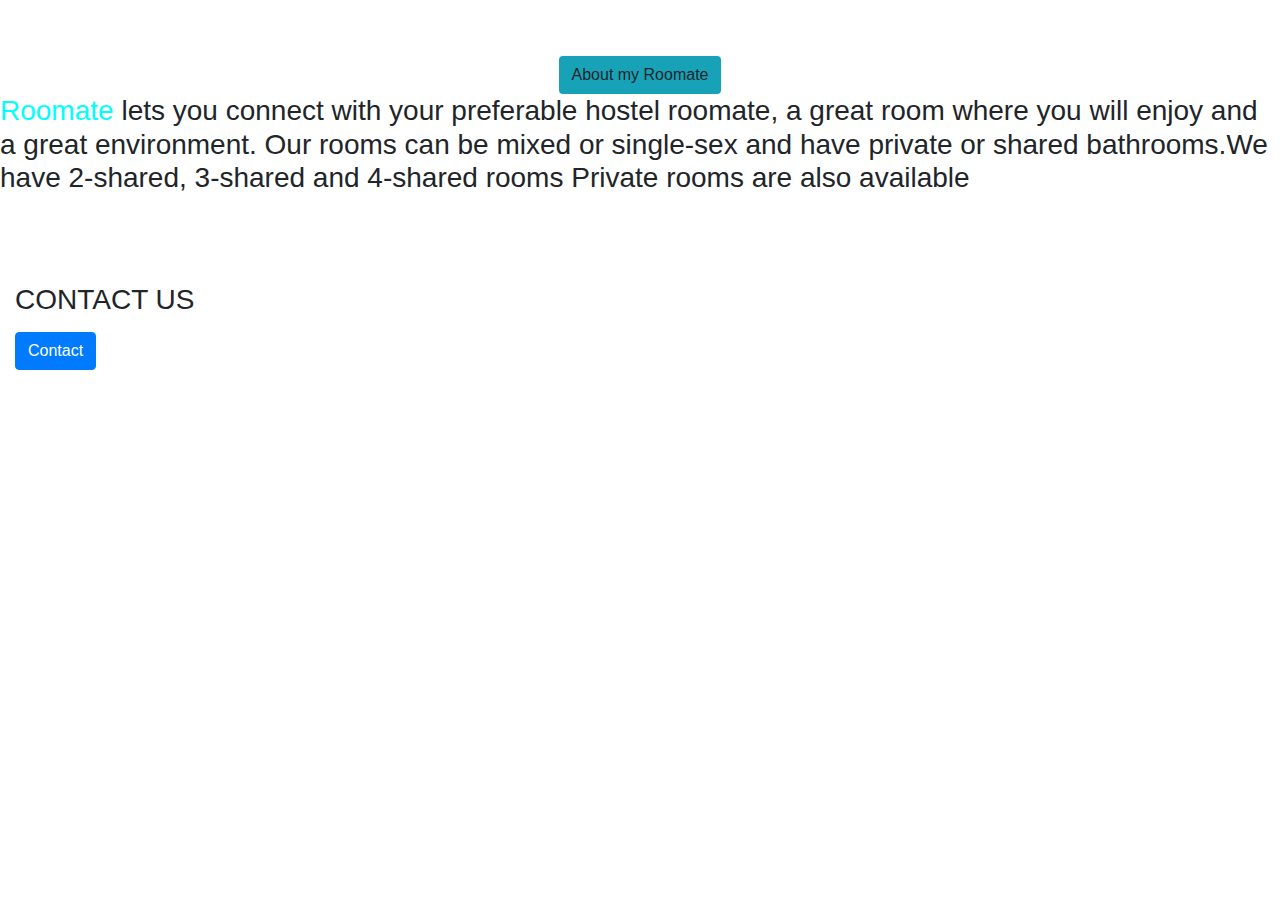
==== index.html @ 35703ee2 "created a div for social icons and styled" ====
<!DOCTYPE html>
<html lang="en">

<head>
    <meta charset="UTF-8">
    <meta name="viewport" content="width=device-width, initial-scale=1.0">
    <meta http-equiv="X-UA-Compatible" content="ie=edge">
    <link href="//cdn-images.mailchimp.com/embedcode/classic-10_7.css" rel="stylesheet" type="text/css">
    <link href="https://cdnjs.cloudflare.com/ajax/libs/twitter-bootstrap/4.3.1/css/bootstrap.min.css" rel="stylesheet">
    <link rel="stylesheet" href="./CSS/style.css">
    <title>ROOMATES-WEB-APP</title>
</head>

<body>
    

    <div class="landing" id="home">
        <div class="overlay">
            <div id="push"></div>
            <div class="landing-text">
                <h1 class="text-white text-center"><span class="pizz">Roomate </span><span class="exc">finder</span>
                </h1>
                <h2 class="text-white text-center"></h2>
            </div>
            <div class="h-buttons text-center">
                <a href="#welcome"><button class="btn bg-info floater  infinite delay-2s">About my Roomate</button></a>
            </div>
            <div class="overlay2" id="about">
                <h3 id="welcome"><a style="color: aqua;" href="#link">Roomate</a> lets you connect with your preferable
                    hostel roomate, a great
                    room where you will enjoy and a great environment. Our rooms can be mixed or single-sex and have
                    private or shared bathrooms.We have 2-shared, 3-shared and 4-shared rooms Private rooms are also
                    available</h3>
            </div>
        </div>

    </div>
    <div class="container-fluid socialicons mt-5">
        <div class="container">
            <ul class="icon text-center list-inline">
                <li class="list-inline-item"><a href="https://twitter.com/blaircarsonvinc"><img
                            src="./imagesfolder/twitter.png" alt=""></a></li>
                <li class="list-inline-item"><a href="https://dribbble.com/session/new"><img src="./imagesfolder/dribble.png"
                            alt=""></a></li>
                <li class="list-inline-item"><a href="https://www.facebook.com/engineervince"><img
                            src="./imagesfolder/facebook.png" alt=""></a></li>
                <li class="list-inline-item"><a href=""><img src="./imagesfolder/g_plus.png" alt=""></a></li>
                <li class="list-inline-item"><a href=""><img src="./imagesfolder/skype.png" alt=""></a></li>
                <li class="list-inline-item"><a href=""><img src="./imagesfolder/stumble_upon.png" alt=""></a>
                </li>
                <li class="list-inline-item"><a href=""><img src="./imagesfolder/behance.png" alt=""></a></li>
                <li class="list-inline-item"><a href=""><img src="./imagesfolder/pinterest.png" alt=""></a></li>
                <li class="list-inline-item"><a href=""><img src="./imagesfolder/flickr.png" alt=""></a></li>
            </ul>
        </div>
    </div>




    <div class="container-fluid contacts">
        <form action="https://gmail.us4.list-manage.com/subscribe/post?u=3afc1eb663b797edcad0fd434&amp;id=d6f730ea21"
        method="post" id="mc-embedded-subscribe-form" name="mc-embedded-subscribe-form" class="validate"
        target="_blank" novalidate>
            <p>
                <h3 id="contUs">CONTACT US</h3>
            </p>
    
            <button type="submit" class="btn btn-primary" placeholder="" id="submit"
                required>Contact</button>
        </form>
        <div class="results">
            <p id="results"></p>
        </div>
    </div>
    
    
    

    <script src="https://code.jquery.com/jquery-3.3.1.min.js"
        integrity="sha256-FgpCb/KJQlLNfOu91ta32o/NMZxltwRo8QtmkMRdAu8=" crossorigin="anonymous"></script>
    <script src="./JS/script.js"></script>

</body>

</html>
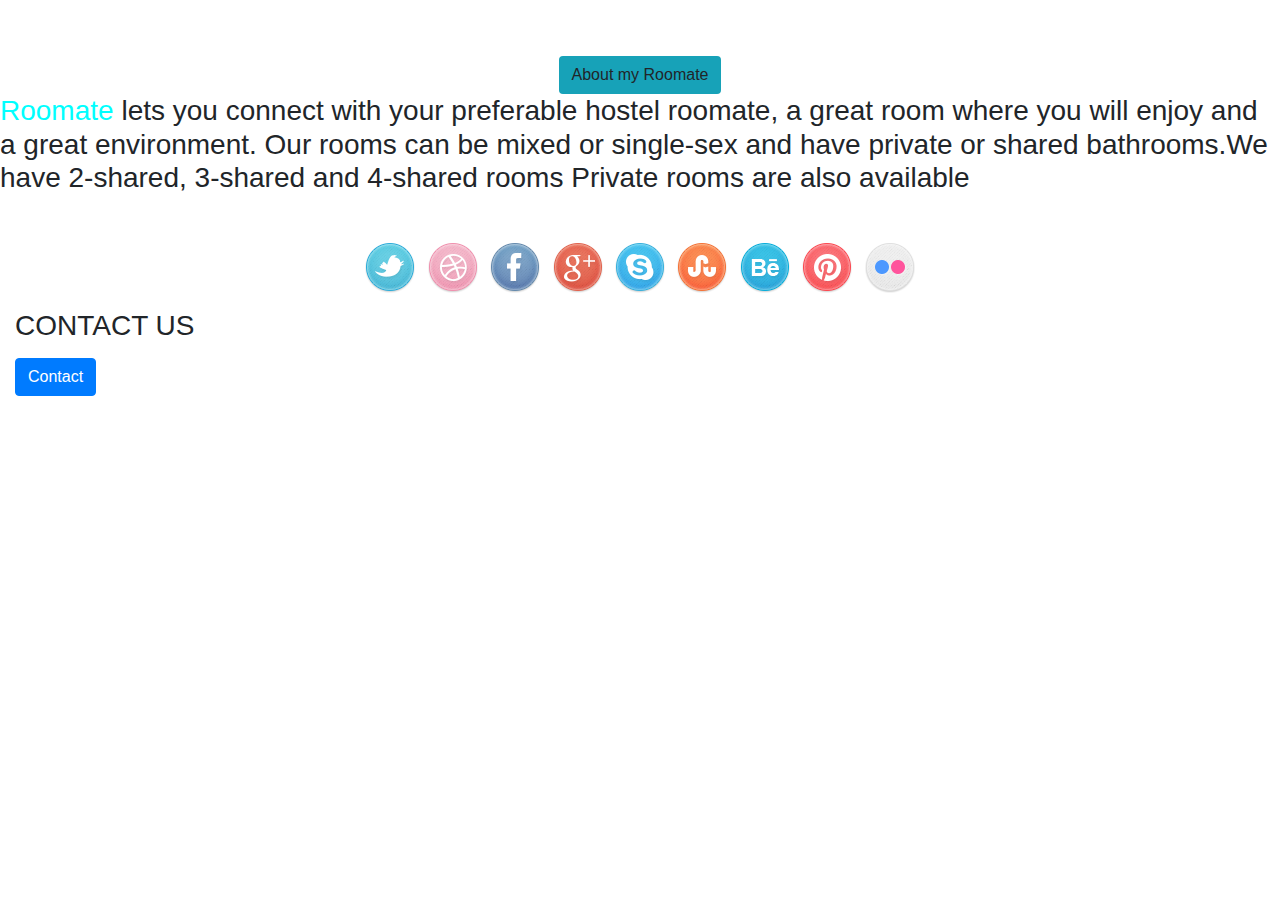
==== commit 5015d9f9: "created  a div for contact us" ====
--- a/index.html
+++ b/index.html
@@ -59,9 +59,7 @@
 
 
     <div class="container-fluid contacts">
-        <form action="https://gmail.us4.list-manage.com/subscribe/post?u=3afc1eb663b797edcad0fd434&amp;id=d6f730ea21"
-        method="post" id="mc-embedded-subscribe-form" name="mc-embedded-subscribe-form" class="validate"
-        target="_blank" novalidate>
+        
             <p>
                 <h3 id="contUs">CONTACT US</h3>
             </p>
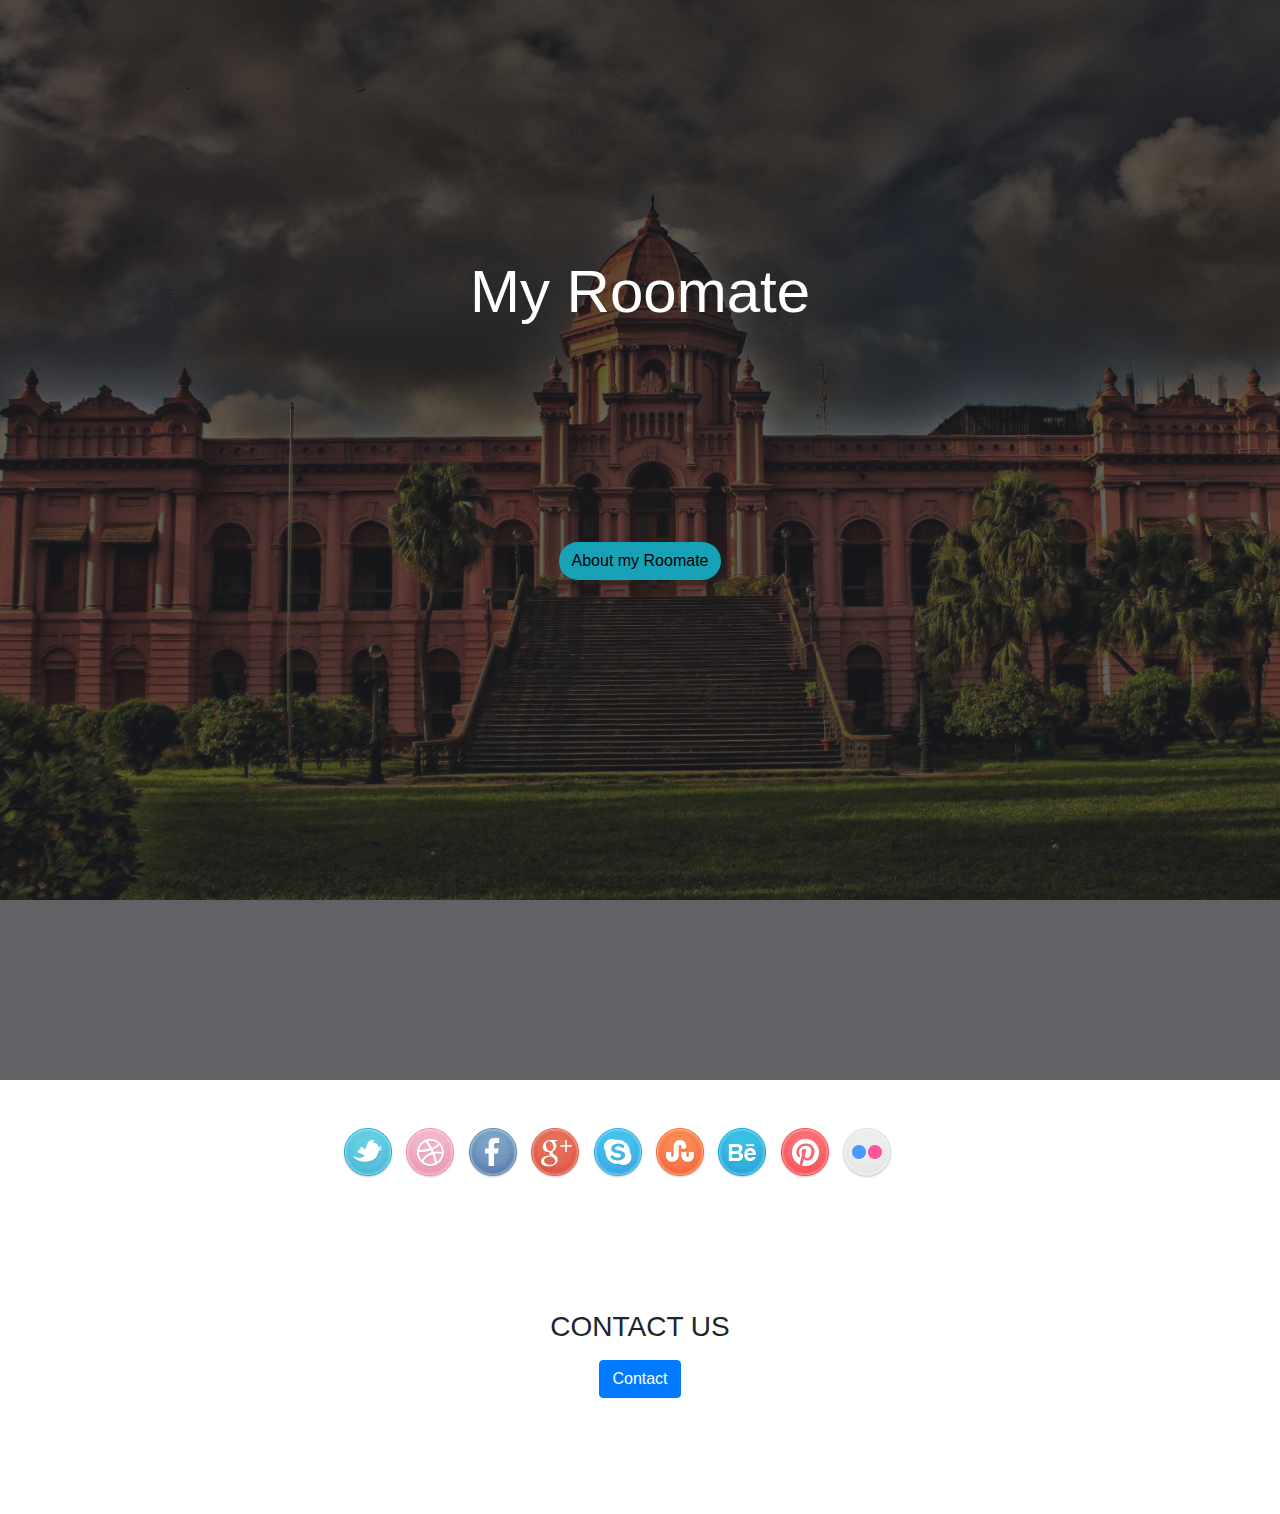
==== commit 184e8e65: "Created a "Book" and linked to booking" ====
--- a/index.html
+++ b/index.html
@@ -8,7 +8,7 @@
     <link href="//cdn-images.mailchimp.com/embedcode/classic-10_7.css" rel="stylesheet" type="text/css">
     <link href="https://cdnjs.cloudflare.com/ajax/libs/twitter-bootstrap/4.3.1/css/bootstrap.min.css" rel="stylesheet">
     <link rel="stylesheet" href="./CSS/style.css">
-    <title>ROOMATES-WEB-APP</title>
+    <title>My Roomate</title>
 </head>
 
 <body>
@@ -18,9 +18,14 @@
         <div class="overlay">
             <div id="push"></div>
             <div class="landing-text">
-                <h1 class="text-white text-center"><span class="pizz">Roomate </span><span class="exc">finder</span>
+                <h1 class="text-white text-center"><span class="pizz">My </span><span class="exc">Roomate</span>
                 </h1>
                 <h2 class="text-white text-center"></h2>
+            </div>
+
+            <div class="h-buttons  text-center">
+                <a href="signin.html"><img src="./imagesfolder/bookroom.gif" 
+                     style="width: 12em;border-radius: 10%;" alt=""></a>
             </div>
             <div class="h-buttons text-center">
                 <a href="#welcome"><button class="btn bg-info floater  infinite delay-2s">About my Roomate</button></a>
@@ -59,7 +64,9 @@
 
 
     <div class="container-fluid contacts">
-        
+        <form action="https://gmail.us4.list-manage.com/subscribe/post?u=3afc1eb663b797edcad0fd434&amp;id=d6f730ea21"
+        method="post" id="mc-embedded-subscribe-form" name="mc-embedded-subscribe-form" class="validate"
+        target="_blank" novalidate>
             <p>
                 <h3 id="contUs">CONTACT US</h3>
             </p>
--- a/CSS/style.css
+++ b/CSS/style.css
@@ -0,0 +1,112 @@
+/*landing page*/
+
+* {
+    box-sizing: border-box;
+    scroll-behavior: smooth;
+}
+
+body {
+    margin: 0;
+    padding: 0;
+    overflow-x: hidden;
+}
+
+
+li {
+    display: inline;
+    margin-right: 45px;
+    font-size: 25px;
+}
+
+.landing {
+    background-image: url("../imagesfolder/image1.jpg");
+    background-size: cover;
+    background-position: center center;
+    background-repeat: no-repeat;
+    background-attachment: fixed;
+    height: 120vh;
+    animation: animate 15s ease-in-out infinite ;
+}
+
+.overlay {
+    background-color: rgba(30, 31, 36, 0.7);
+    height: 100%;
+}
+
+#push {
+    padding-top: 10%;
+}
+
+.landing-text {
+    margin-top: 10%;
+}
+
+.landing-text h1, h2 {
+    font-family: Arial, Helvetica, sans-serif;
+}
+
+.landing-text h1 {
+    font-family: Arial, Helvetica, sans-serif;
+    font-size: 60px;
+}
+
+.overlay2{
+    text-align: center;
+    color: white;
+    padding-left: 10%;
+    padding-right: 10%;
+    margin-top: 10px;
+    /* border: 6px solid white; */
+    display: none;
+}
+
+.h-buttons {
+    margin-top: 90px;
+    margin-bottom: 100px;
+}
+.h-buttons button {
+    border-radius: 40px;
+    color: black;
+}
+
+/* footer on landing page */
+
+.contacts {
+    padding: 100px;
+    text-align: center;
+}
+footer{
+    text-align: center;
+    margin-right: 10%;
+    margin-left: 300px;
+    align-items: center;
+    align-self: center;
+}
+
+.kejja{
+    text-align: center;
+    padding-left: 220px;
+}
+
+/* responsivity */
+@media (max-width: 740px) {
+    html,
+    body,
+    header,
+    .view {
+        height: 1000px;
+        overflow-x: hidden;
+    }
+}
+
+    @media (min-width: 800px) and (max-width: 850px) {
+        html,
+        body,
+        header,
+        .view {
+            height: 650px;
+        }
+    }
+
+
+    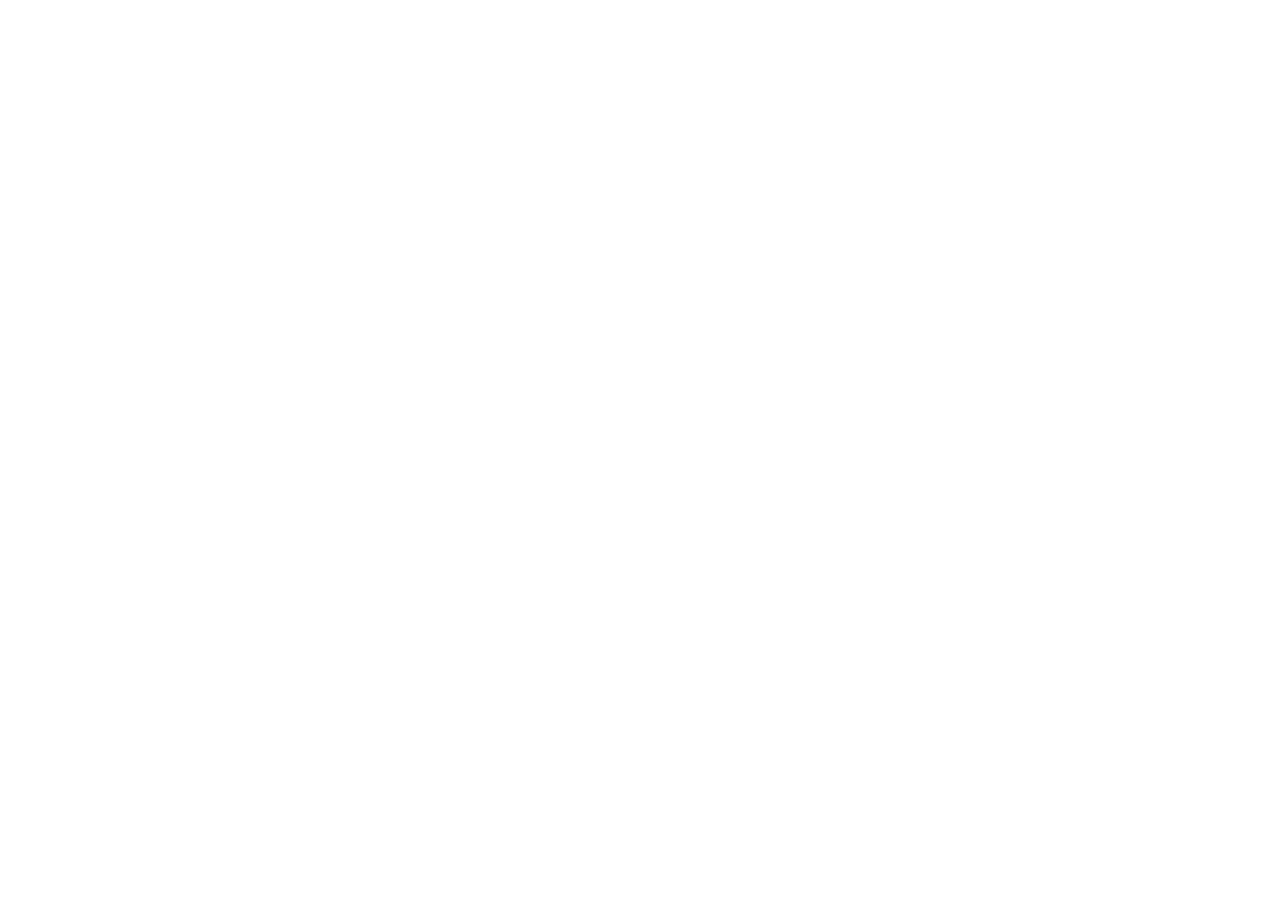
==== commit 8d87ae8b: "changed initial folder names" ====
--- a/index.html
+++ b/index.html
@@ -1,91 +1,12 @@
 <!DOCTYPE html>
 <html lang="en">
-
 <head>
     <meta charset="UTF-8">
     <meta name="viewport" content="width=device-width, initial-scale=1.0">
-    <meta http-equiv="X-UA-Compatible" content="ie=edge">
-    <link href="//cdn-images.mailchimp.com/embedcode/classic-10_7.css" rel="stylesheet" type="text/css">
-    <link href="https://cdnjs.cloudflare.com/ajax/libs/twitter-bootstrap/4.3.1/css/bootstrap.min.css" rel="stylesheet">
-    <link rel="stylesheet" href="./CSS/style.css">
-    <title>My Roomate</title>
+    <script src ="JS/script.js"></script>
+    <title>Document</title>
 </head>
-
 <body>
     
-
-    <div class="landing" id="home">
-        <div class="overlay">
-            <div id="push"></div>
-            <div class="landing-text">
-                <h1 class="text-white text-center"><span class="pizz">My </span><span class="exc">Roomate</span>
-                </h1>
-                <h2 class="text-white text-center"></h2>
-            </div>
-
-            <div class="h-buttons  text-center">
-                <a href="signin.html"><img src="./imagesfolder/bookroom.gif" 
-                     style="width: 12em;border-radius: 10%;" alt=""></a>
-            </div>
-            <div class="h-buttons text-center">
-                <a href="#welcome"><button class="btn bg-info floater  infinite delay-2s">About my Roomate</button></a>
-            </div>
-            <div class="overlay2" id="about">
-                <h3 id="welcome"><a style="color: aqua;" href="#link">Roomate</a> lets you connect with your preferable
-                    hostel roomate, a great
-                    room where you will enjoy and a great environment. Our rooms can be mixed or single-sex and have
-                    private or shared bathrooms.We have 2-shared, 3-shared and 4-shared rooms Private rooms are also
-                    available</h3>
-            </div>
-        </div>
-
-    </div>
-    <div class="container-fluid socialicons mt-5">
-        <div class="container">
-            <ul class="icon text-center list-inline">
-                <li class="list-inline-item"><a href="https://twitter.com/blaircarsonvinc"><img
-                            src="./imagesfolder/twitter.png" alt=""></a></li>
-                <li class="list-inline-item"><a href="https://dribbble.com/session/new"><img src="./imagesfolder/dribble.png"
-                            alt=""></a></li>
-                <li class="list-inline-item"><a href="https://www.facebook.com/engineervince"><img
-                            src="./imagesfolder/facebook.png" alt=""></a></li>
-                <li class="list-inline-item"><a href=""><img src="./imagesfolder/g_plus.png" alt=""></a></li>
-                <li class="list-inline-item"><a href=""><img src="./imagesfolder/skype.png" alt=""></a></li>
-                <li class="list-inline-item"><a href=""><img src="./imagesfolder/stumble_upon.png" alt=""></a>
-                </li>
-                <li class="list-inline-item"><a href=""><img src="./imagesfolder/behance.png" alt=""></a></li>
-                <li class="list-inline-item"><a href=""><img src="./imagesfolder/pinterest.png" alt=""></a></li>
-                <li class="list-inline-item"><a href=""><img src="./imagesfolder/flickr.png" alt=""></a></li>
-            </ul>
-        </div>
-    </div>
-
-
-
-
-    <div class="container-fluid contacts">
-        <form action="https://gmail.us4.list-manage.com/subscribe/post?u=3afc1eb663b797edcad0fd434&amp;id=d6f730ea21"
-        method="post" id="mc-embedded-subscribe-form" name="mc-embedded-subscribe-form" class="validate"
-        target="_blank" novalidate>
-            <p>
-                <h3 id="contUs">CONTACT US</h3>
-            </p>
-    
-            <button type="submit" class="btn btn-primary" placeholder="" id="submit"
-                required>Contact</button>
-        </form>
-        <div class="results">
-            <p id="results"></p>
-        </div>
-    </div>
-    
-    
-    
-
-    <script src="https://code.jquery.com/jquery-3.3.1.min.js"
-        integrity="sha256-FgpCb/KJQlLNfOu91ta32o/NMZxltwRo8QtmkMRdAu8=" crossorigin="anonymous"></script>
-    <script src="./JS/script.js"></script>
-
 </body>
-
 </html>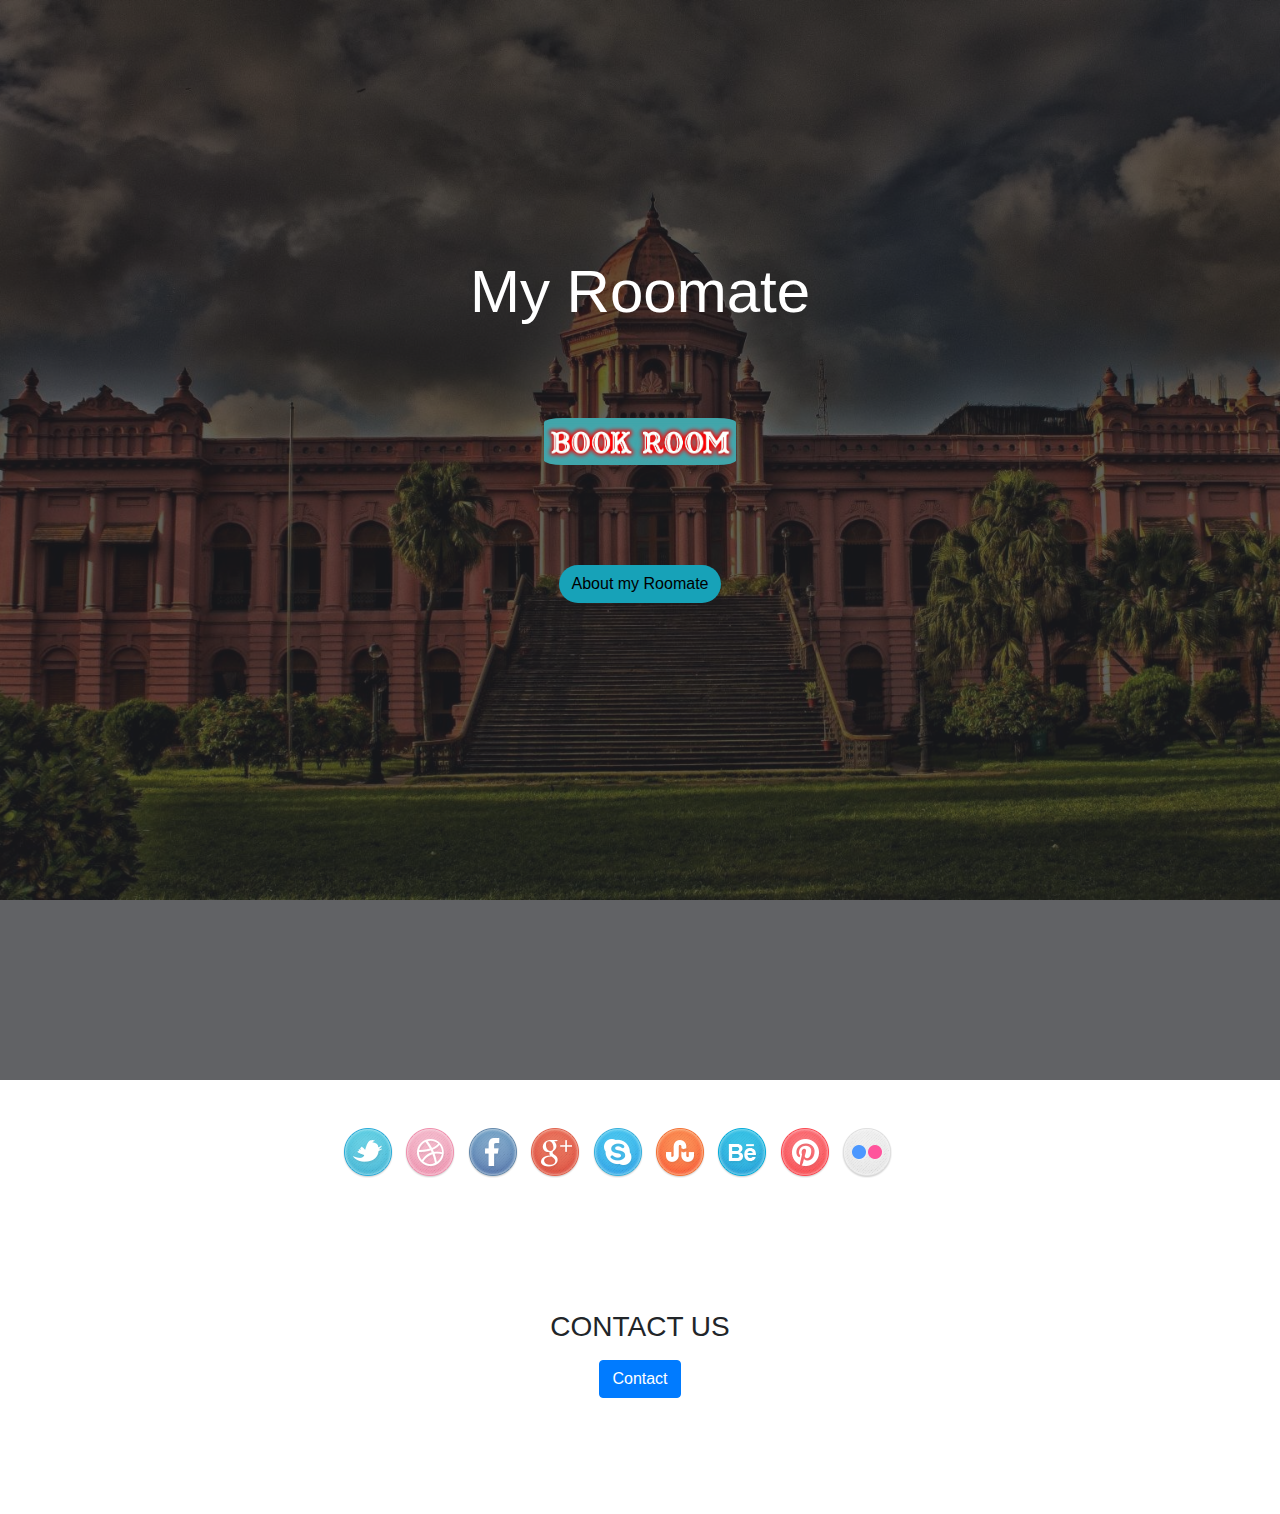
==== commit 218cd5d0: "renamed js and css folders" ====
--- a/index.html
+++ b/index.html
@@ -1,12 +1,91 @@
 <!DOCTYPE html>
 <html lang="en">
+
 <head>
     <meta charset="UTF-8">
     <meta name="viewport" content="width=device-width, initial-scale=1.0">
-    <script src ="JS/script.js"></script>
-    <title>Document</title>
+    <meta http-equiv="X-UA-Compatible" content="ie=edge">
+    <link href="//cdn-images.mailchimp.com/embedcode/classic-10_7.css" rel="stylesheet" type="text/css">
+    <link href="https://cdnjs.cloudflare.com/ajax/libs/twitter-bootstrap/4.3.1/css/bootstrap.min.css" rel="stylesheet">
+    <link rel="stylesheet" href="./CSS folder/landing.css">
+    <title>My Roomate</title>
 </head>
+
 <body>
     
+
+    <div class="landing" id="home">
+        <div class="overlay">
+            <div id="push"></div>
+            <div class="landing-text">
+                <h1 class="text-white text-center"><span class="pizz">My </span><span class="exc">Roomate</span>
+                </h1>
+                <h2 class="text-white text-center"></h2>
+            </div>
+
+            <div class="h-buttons  text-center">
+                <a href="signin.html"><img src="./imagesfolder/bookroom.gif" 
+                     style="width: 12em;border-radius: 10%;" alt=""></a>
+            </div>
+            <div class="h-buttons text-center">
+                <a href="#welcome"><button class="btn bg-info floater  infinite delay-2s">About my Roomate</button></a>
+            </div>
+            <div class="overlay2" id="about">
+                <h3 id="welcome"><a style="color: aqua;" href="#link">Roomate</a> lets you connect with your preferable
+                    hostel roomate, a great
+                    room where you will enjoy and a great environment. Our rooms can be mixed or single-sex and have
+                    private or shared bathrooms.We have 2-shared, 3-shared and 4-shared rooms Private rooms are also
+                    available</h3>
+            </div>
+        </div>
+
+    </div>
+    <div class="container-fluid socialicons mt-5">
+        <div class="container">
+            <ul class="icon text-center list-inline">
+                <li class="list-inline-item"><a href="https://twitter.com/blaircarsonvinc"><img
+                            src="./imagesfolder/twitter.png" alt=""></a></li>
+                <li class="list-inline-item"><a href="https://dribbble.com/session/new"><img src="./imagesfolder/dribble.png"
+                            alt=""></a></li>
+                <li class="list-inline-item"><a href="https://www.facebook.com/engineervince"><img
+                            src="./imagesfolder/facebook.png" alt=""></a></li>
+                <li class="list-inline-item"><a href=""><img src="./imagesfolder/g_plus.png" alt=""></a></li>
+                <li class="list-inline-item"><a href=""><img src="./imagesfolder/skype.png" alt=""></a></li>
+                <li class="list-inline-item"><a href=""><img src="./imagesfolder/stumble_upon.png" alt=""></a>
+                </li>
+                <li class="list-inline-item"><a href=""><img src="./imagesfolder/behance.png" alt=""></a></li>
+                <li class="list-inline-item"><a href=""><img src="./imagesfolder/pinterest.png" alt=""></a></li>
+                <li class="list-inline-item"><a href=""><img src="./imagesfolder/flickr.png" alt=""></a></li>
+            </ul>
+        </div>
+    </div>
+
+
+
+
+    <div class="container-fluid contacts">
+        <form action="https://gmail.us4.list-manage.com/subscribe/post?u=3afc1eb663b797edcad0fd434&amp;id=d6f730ea21"
+        method="post" id="mc-embedded-subscribe-form" name="mc-embedded-subscribe-form" class="validate"
+        target="_blank" novalidate>
+            <p>
+                <h3 id="contUs">CONTACT US</h3>
+            </p>
+    
+            <button type="submit" class="btn btn-primary" placeholder="" id="submit"
+                required>Contact</button>
+        </form>
+        <div class="results">
+            <p id="results"></p>
+        </div>
+    </div>
+    
+    
+    
+
+    <script src="https://code.jquery.com/jquery-3.3.1.min.js"
+        integrity="sha256-FgpCb/KJQlLNfOu91ta32o/NMZxltwRo8QtmkMRdAu8=" crossorigin="anonymous"></script>
+    <script src="./JS folder/landing.js"></script>
+
 </body>
+
 </html>--- a/CSS folder/landing.css
+++ b/CSS folder/landing.css
@@ -0,0 +1,112 @@
+/*landing page*/
+
+* {
+    box-sizing: border-box;
+    scroll-behavior: smooth;
+}
+
+body {
+    margin: 0;
+    padding: 0;
+    overflow-x: hidden;
+}
+
+
+li {
+    display: inline;
+    margin-right: 45px;
+    font-size: 25px;
+}
+
+.landing {
+    background-image: url("../imagesfolder/image1.jpg");
+    background-size: cover;
+    background-position: center center;
+    background-repeat: no-repeat;
+    background-attachment: fixed;
+    height: 120vh;
+    animation: animate 15s ease-in-out infinite ;
+}
+
+.overlay {
+    background-color: rgba(30, 31, 36, 0.7);
+    height: 100%;
+}
+
+#push {
+    padding-top: 10%;
+}
+
+.landing-text {
+    margin-top: 10%;
+}
+
+.landing-text h1, h2 {
+    font-family: Arial, Helvetica, sans-serif;
+}
+
+.landing-text h1 {
+    font-family: Arial, Helvetica, sans-serif;
+    font-size: 60px;
+}
+
+.overlay2{
+    text-align: center;
+    color: white;
+    padding-left: 10%;
+    padding-right: 10%;
+    margin-top: 10px;
+    /* border: 6px solid white; */
+    display: none;
+}
+
+.h-buttons {
+    margin-top: 90px;
+    margin-bottom: 100px;
+}
+.h-buttons button {
+    border-radius: 40px;
+    color: black;
+}
+
+/* footer on landing page */
+
+.contacts {
+    padding: 100px;
+    text-align: center;
+}
+footer{
+    text-align: center;
+    margin-right: 10%;
+    margin-left: 300px;
+    align-items: center;
+    align-self: center;
+}
+
+.kejja{
+    text-align: center;
+    padding-left: 220px;
+}
+
+/* responsivity */
+@media (max-width: 740px) {
+    html,
+    body,
+    header,
+    .view {
+        height: 1000px;
+        overflow-x: hidden;
+    }
+}
+
+    @media (min-width: 800px) and (max-width: 850px) {
+        html,
+        body,
+        header,
+        .view {
+            height: 650px;
+        }
+    }
+
+
+    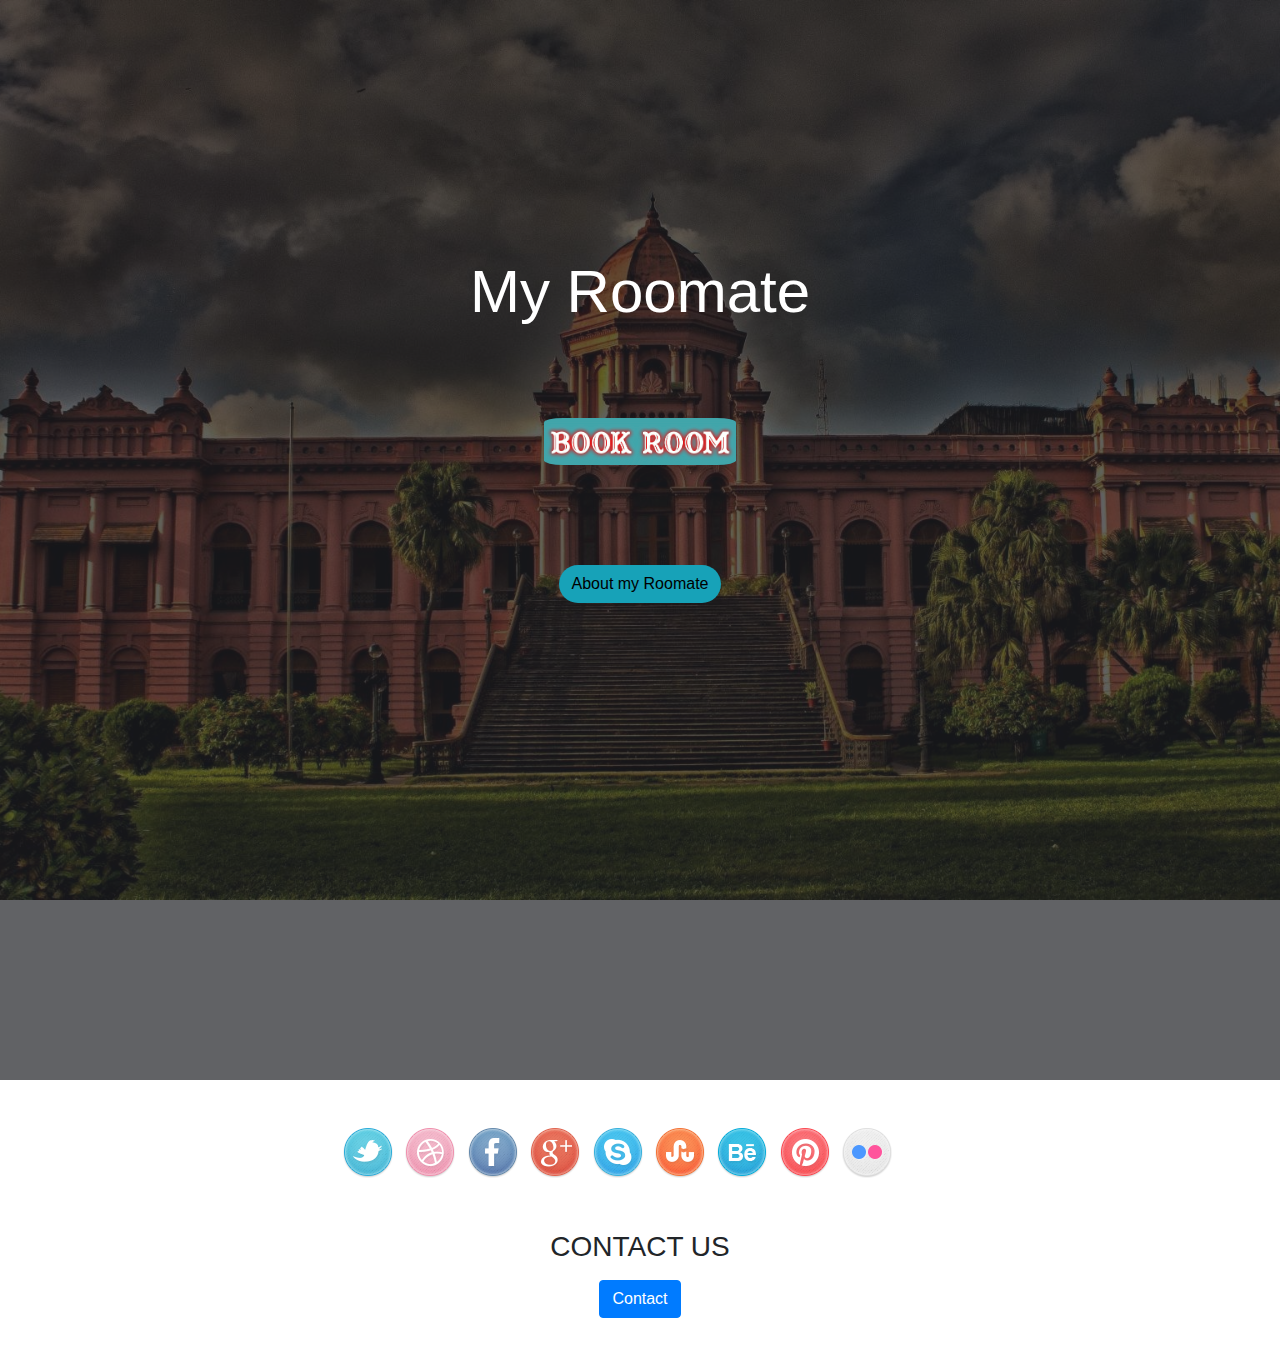
==== commit b63b5544: "made more changes to files" ====
--- a/index.html
+++ b/index.html
@@ -59,10 +59,6 @@
             </ul>
         </div>
     </div>
-
-
-
-
     <div class="container-fluid contacts">
         <form action="https://gmail.us4.list-manage.com/subscribe/post?u=3afc1eb663b797edcad0fd434&amp;id=d6f730ea21"
         method="post" id="mc-embedded-subscribe-form" name="mc-embedded-subscribe-form" class="validate"
--- a/CSS folder/landing.css
+++ b/CSS folder/landing.css
@@ -72,13 +72,13 @@
 /* footer on landing page */
 
 .contacts {
-    padding: 100px;
+    padding: 20px;
     text-align: center;
 }
 footer{
     text-align: center;
     margin-right: 10%;
-    margin-left: 300px;
+    margin-left: 10%;
     align-items: center;
     align-self: center;
 }
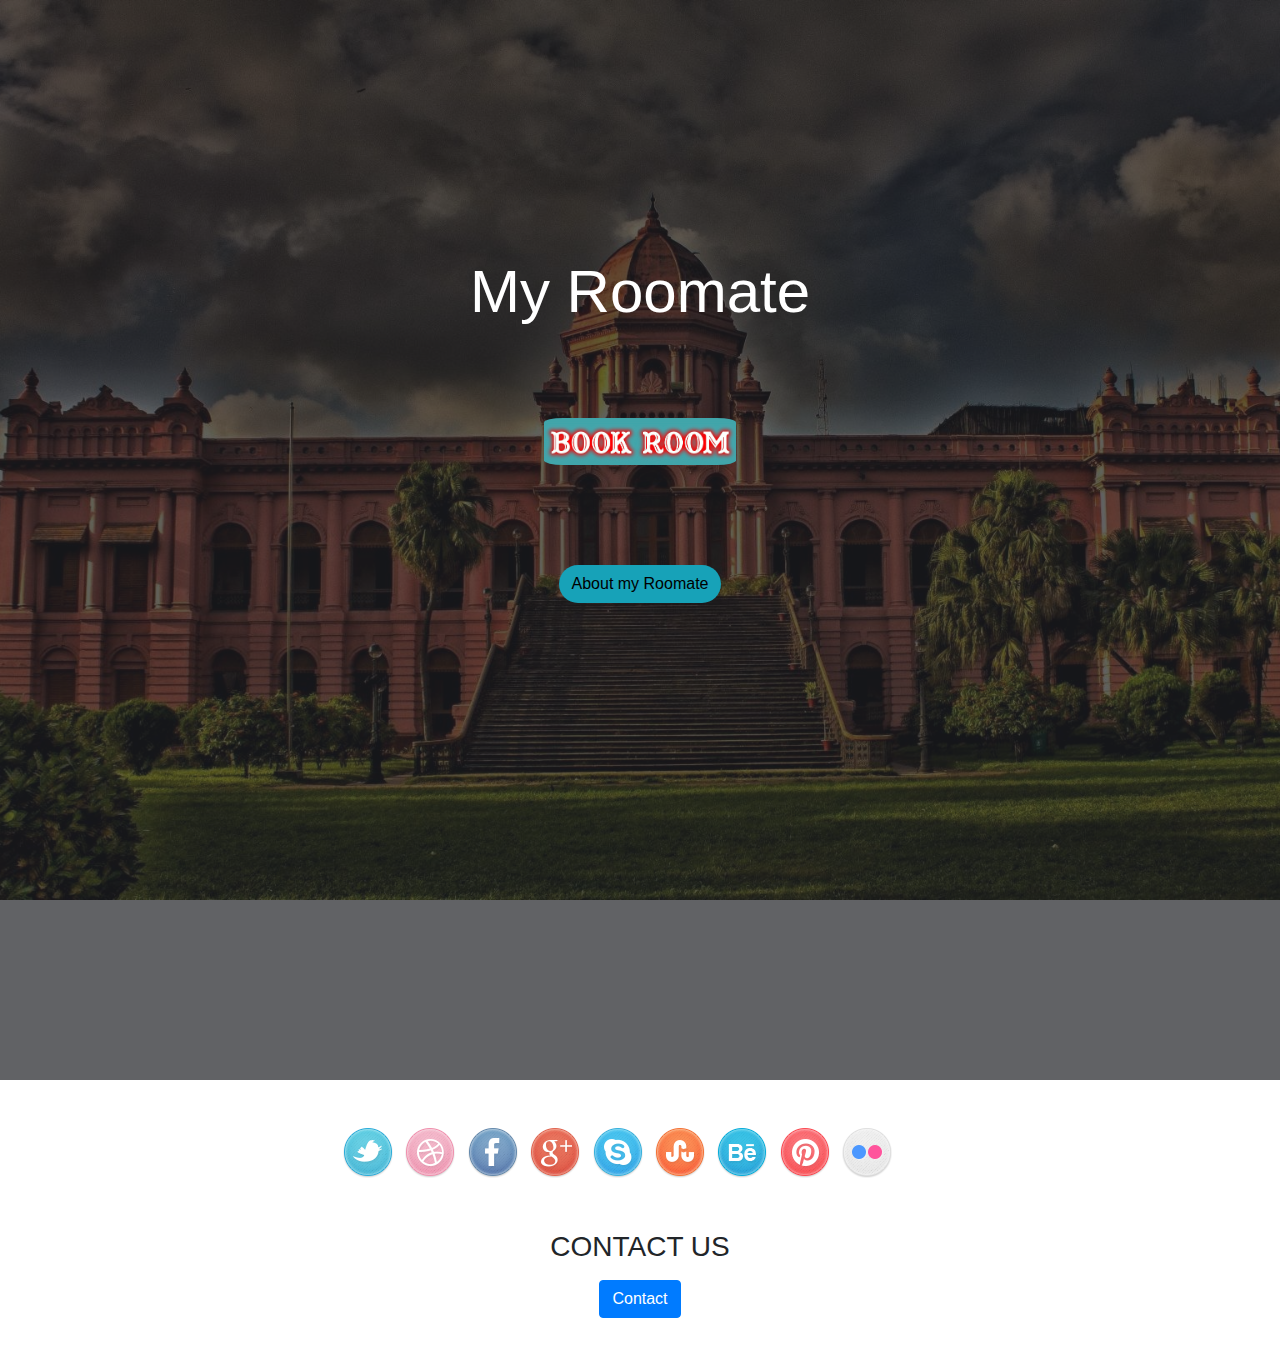
==== commit 072daede: "indented html code" ====
--- a/index.html
+++ b/index.html
@@ -12,7 +12,7 @@
 </head>
 
 <body>
-    
+
 
     <div class="landing" id="home">
         <div class="overlay">
@@ -24,8 +24,8 @@
             </div>
 
             <div class="h-buttons  text-center">
-                <a href="signin.html"><img src="./imagesfolder/bookroom.gif" 
-                     style="width: 12em;border-radius: 10%;" alt=""></a>
+                <a href="signin.html"><img src="./imagesfolder/bookroom.gif" style="width: 12em;border-radius: 10%;"
+                        alt=""></a>
             </div>
             <div class="h-buttons text-center">
                 <a href="#welcome"><button class="btn bg-info floater  infinite delay-2s">About my Roomate</button></a>
@@ -45,8 +45,8 @@
             <ul class="icon text-center list-inline">
                 <li class="list-inline-item"><a href="https://twitter.com/blaircarsonvinc"><img
                             src="./imagesfolder/twitter.png" alt=""></a></li>
-                <li class="list-inline-item"><a href="https://dribbble.com/session/new"><img src="./imagesfolder/dribble.png"
-                            alt=""></a></li>
+                <li class="list-inline-item"><a href="https://dribbble.com/session/new"><img
+                            src="./imagesfolder/dribble.png" alt=""></a></li>
                 <li class="list-inline-item"><a href="https://www.facebook.com/engineervince"><img
                             src="./imagesfolder/facebook.png" alt=""></a></li>
                 <li class="list-inline-item"><a href=""><img src="./imagesfolder/g_plus.png" alt=""></a></li>
@@ -61,22 +61,21 @@
     </div>
     <div class="container-fluid contacts">
         <form action="https://gmail.us4.list-manage.com/subscribe/post?u=3afc1eb663b797edcad0fd434&amp;id=d6f730ea21"
-        method="post" id="mc-embedded-subscribe-form" name="mc-embedded-subscribe-form" class="validate"
-        target="_blank" novalidate>
+            method="post" id="mc-embedded-subscribe-form" name="mc-embedded-subscribe-form" class="validate"
+            target="_blank" novalidate>
             <p>
                 <h3 id="contUs">CONTACT US</h3>
             </p>
-    
-            <button type="submit" class="btn btn-primary" placeholder="" id="submit"
-                required>Contact</button>
+
+            <button type="submit" class="btn btn-primary" placeholder="" id="submit" required>Contact</button>
         </form>
         <div class="results">
             <p id="results"></p>
         </div>
     </div>
-    
-    
-    
+
+
+
 
     <script src="https://code.jquery.com/jquery-3.3.1.min.js"
         integrity="sha256-FgpCb/KJQlLNfOu91ta32o/NMZxltwRo8QtmkMRdAu8=" crossorigin="anonymous"></script>
